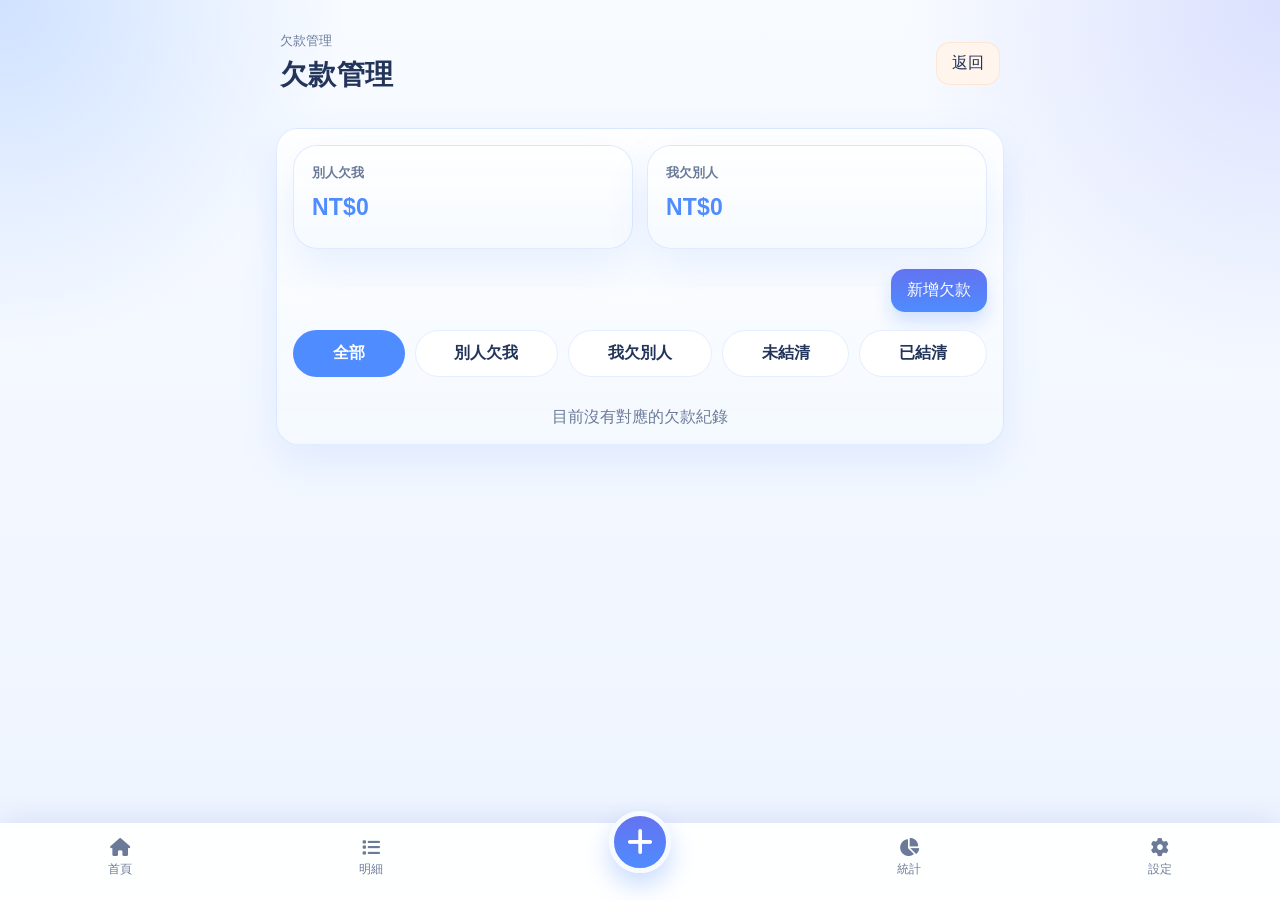
==== debts.html @ 0e9300b9 "Add files via upload" ====
<!DOCTYPE html>
<html lang="zh-TW">
<head>
  <script src="theme-init.js"></script>
  <link rel="manifest" href="manifest.json">
  <meta charset="UTF-8">
  <link rel="icon" href="favicon.png" type="image/png" sizes="64x64">
  <title>錢錢手帳 App</title>
  <link rel="stylesheet" href="style.css">
  <link rel="stylesheet" href="https://cdnjs.cloudflare.com/ajax/libs/font-awesome/6.5.0/css/all.min.css">
  <meta name="viewport" content="width=device-width, initial-scale=1.0">
</head>
<body>
  <div class="container">
    <header class="page-header">
      <div>
        <p class="sub-title">欠款管理</p>
        <h1>欠款管理</h1>
      </div>
      <button class="secondary-btn" onclick="window.location.href='setting.html'">返回</button>
    </header>

    <section class="section-block" id="debt-page-content"></section>
  </div>

  <nav class="bottom-nav">
    <a href="index.html" class="nav-item">
      <i class="fa-solid fa-house"></i><span>首頁</span>
    </a>
    <a href="detail.html" class="nav-item">
      <i class="fa-solid fa-list"></i><span>明細</span>
    </a>
    <button class="add-btn" onclick="goToNew()">
      <i class="fa-solid fa-plus"></i>
    </button>
    <a href="stat.html" class="nav-item">
      <i class="fa-solid fa-chart-pie"></i><span>統計</span>
    </a>
    <a href="setting.html" class="nav-item">
      <i class="fa-solid fa-gear"></i><span>設定</span>
    </a>
  </nav>

  <script src="script.js"></script>
</body>
</html>
---- style.css ----
﻿*, *::before, *::after {
  box-sizing: border-box;
}

:root {
  --bg: #fff7f1;
  --text: #7a3e1d;
  --text-muted: #a06a4f;
  --primary: #ee7a2f;
  --secondary: #f2a24c;
  --success: #5ba88a;
  --danger: #ef6a68;
  --card-border: rgba(238, 122, 47, 0.16);
  --panel: rgba(255, 255, 255, 0.9);
  --soft: rgba(238, 122, 47, 0.07);
  --shadow-soft: 0 16px 40px rgba(238, 122, 47, 0.14);
  --shadow-strong: 0 20px 48px rgba(186, 78, 24, 0.18);
  --app-bg-top: #fff9f4;
  --app-bg-bottom: #ffe5cc;
  --app-accent-left: rgba(245, 175, 104, 0.36);
  --app-accent-right: rgba(238, 122, 47, 0.22);
  --bottom-nav-bg: rgba(255, 255, 255, 0.92);
  --bottom-nav-shadow: 0 -6px 24px rgba(238, 122, 47, 0.16);
}

html,
body {
  margin: 0;
  padding: 0;
  width: 100%;
  min-height: 100%;
  max-width: 100vw;
  font-family: "Microsoft JhengHei", Arial, sans-serif;
  color: var(--text);
  background:
    radial-gradient(circle at top left, var(--app-accent-left), transparent 22%),
    radial-gradient(circle at top right, var(--app-accent-right), transparent 24%),
    linear-gradient(180deg, var(--app-bg-top) 0%, var(--app-bg-bottom) 100%);
  overflow-x: hidden;
  overflow-y: auto;
  -webkit-overflow-scrolling: touch;
  scrollbar-width: none;
  -ms-overflow-style: none;
}

html::-webkit-scrollbar,
body::-webkit-scrollbar {
  display: none;
}

body.theme-dark {
  background: #0f1423;
  color: #eef3ff;
}

body.theme-dark .plugin-calculator-card,
body.theme-dark .plugin-config-card {
  background: linear-gradient(180deg, rgba(20, 31, 58, 0.98) 0%, rgba(16, 24, 44, 0.98) 100%);
  border-color: rgba(130, 178, 255, 0.26);
}

body.theme-dark .calculator-btn,
body.theme-dark #calculator-display {
  background: rgba(27, 39, 69, 0.96);
  color: #eef3ff;
  border-color: rgba(130, 178, 255, 0.22);
}

body.theme-dark .operator-btn {
  background: rgba(79, 140, 255, 0.2);
}

body.theme-dark .equal-btn {
  background: linear-gradient(180deg, #75a9ff 0%, #4f8cff 100%);
}

.container {
  width: 100%;
  max-width: 760px;
  min-height: 100vh;
  margin: 0 auto;
  padding: 20px 16px 140px;
  box-sizing: border-box;
  position: relative;
}

.page-header {
  display: flex;
  align-items: center;
  justify-content: space-between;
  gap: 12px;
  flex-wrap: wrap;
  margin-bottom: 22px;
  padding: 12px 4px;
}

.page-header h1 {
  margin: 0;
  font-size: 28px;
  font-weight: 900;
  letter-spacing: 0.3px;
}

.page-header > div {
  display: grid;
  gap: 2px;
}

.sub-title {
  margin: 0 0 4px;
  color: var(--text-muted);
  font-size: 13px;
}

.summary-grid {
  display: grid;
  grid-template-columns: repeat(2, minmax(0, 1fr));
  gap: 12px;
  margin-bottom: 20px;
}

.card,
.section-block,
.settings-card,
.theme-card {
  background: linear-gradient(180deg, rgba(255,255,255,0.98) 0%, rgba(244,249,255,0.96) 100%);
  border: 1px solid var(--card-border);
  border-radius: 22px;
  box-shadow: var(--shadow-soft);
  backdrop-filter: blur(8px);
}

.card {
  padding: 16px;
  min-height: 104px;
  transition: transform 0.18s ease, box-shadow 0.18s ease;
}

.card:hover,
.section-block:hover,
.settings-card:hover,
.theme-card:hover {
  transform: translateY(-2px);
  box-shadow: var(--shadow-strong);
}

.card strong {
  color: var(--text-muted);
  font-size: 13px;
  display: block;
  margin-bottom: 8px;
}

.card div {
  font-size: 23px;
  font-weight: 900;
  letter-spacing: 0.2px;
}

.section-block {
  padding: 16px;
  margin-bottom: 18px;
}

.section-title {
  display: flex;
  align-items: center;
  justify-content: space-between;
  gap: 10px;
  margin-bottom: 14px;
  font-weight: 800;
}

.record-list {
  list-style: none;
  margin: 0;
  padding: 0;
}

.record-list li {
  background: rgba(255, 255, 255, 0.94);
  border: 1px solid rgba(79, 140, 255, 0.14);
  border-radius: 18px;
  padding: 14px;
  margin-bottom: 12px;
  box-shadow: 0 10px 22px rgba(72, 116, 201, 0.08);
}

.record-top,
.record-bottom {
  display: flex;
  justify-content: space-between;
  align-items: center;
  gap: 8px;
  flex-wrap: wrap;
}

.record-top strong {
  display: flex;
  align-items: center;
  gap: 6px;
}

.record-badge {
  padding: 4px 10px;
  border-radius: 999px;
  color: white;
  font-size: 12px;
}

.record-badge.income { background: var(--success); }
.record-badge.expense { background: var(--danger); }

.record-note {
  margin: 10px 0 0;
  color: var(--text-muted);
  font-size: 13px;
  word-break: break-word;
}

.record-icon {
  display: inline-flex;
  align-items: center;
  justify-content: center;
  min-width: 28px;
  font-size: 18px;
}

.filter-row,
.input-row {
  display: grid;
  gap: 12px;
}

.filter-row {
  grid-template-columns: repeat(2, minmax(0, 1fr));
  margin-bottom: 14px;
}

.input-row {
  grid-template-columns: 1fr 1fr;
}

.type-selector {
  display: flex;
  gap: 10px;
  margin-bottom: 14px;
}

.type-selector label {
  flex: 1;
  padding: 12px 14px;
  text-align: center;
  border: 1px solid rgba(79, 140, 255, 0.16);
  border-radius: 16px;
  background: rgba(255,255,255,0.95);
  font-weight: 700;
}

.type-selector input { display: none; }
.type-selector input:checked + span { color: var(--primary); }

input,
select,
button {
  font: inherit;
}

input,
select {
  width: 100%;
  border: 1px solid rgba(34, 52, 89, 0.12);
  border-radius: 14px;
  background: #fff;
  padding: 12px 14px;
  color: var(--text);
}

button {
  border: none;
  border-radius: 14px;
  padding: 11px 16px;
  cursor: pointer;
  transition: transform 0.18s ease, opacity 0.18s ease, box-shadow 0.18s ease;
}

button:hover,
.primary-btn:hover,
.secondary-btn:hover,
.settings-action-button:hover {
  transform: translateY(-1px);
}

.plugin-calculator-card,
.plugin-config-card,
.plugin-template-card {
  margin-top: 16px;
  background: linear-gradient(180deg, rgba(255,255,255,0.98) 0%, rgba(238, 246, 255, 0.96) 100%);
  border: 1px solid rgba(79, 140, 255, 0.18);
  border-radius: 20px;
  padding: 16px;
  box-shadow: 0 14px 30px rgba(79, 140, 255, 0.12);
}

.template-list {
  display: grid;
  grid-template-columns: repeat(2, minmax(0, 1fr));
  gap: 10px;
  margin-bottom: 12px;
}

.template-btn {
  background: rgba(255, 255, 255, 0.96);
  border: 1px solid rgba(79, 140, 255, 0.14);
  color: var(--text);
  font-weight: 700;
  border-radius: 16px;
  padding: 12px 10px;
  min-height: 48px;
  box-shadow: 0 6px 18px rgba(79, 140, 255, 0.08);
}

.template-btn:hover {
  background: rgba(79, 140, 255, 0.08);
}

.template-actions {
  text-align: right;
}

.calculator-header {
  display: flex;
  align-items: center;
  justify-content: space-between;
  margin-bottom: 12px;
}

.calculator-title {
  font-size: 15px;
  font-weight: 900;
  color: var(--primary);
}

.calculator-tip {
  color: var(--text-muted);
  font-size: 12px;
}

.calculator-top-row {
  display: grid;
  grid-template-columns: 1fr auto;
  gap: 10px;
  align-items: center;
  margin-bottom: 14px;
}

#calculator-display {
  background: #fff;
  font-weight: 900;
  text-align: right;
  font-size: 24px;
  padding: 14px 16px;
  border-radius: 16px;
  box-shadow: inset 0 0 0 1px rgba(79, 140, 255, 0.08);
}

.calculator-grid {
  display: grid;
  grid-template-columns: repeat(4, minmax(0, 1fr));
  gap: 10px;
}

.calculator-btn {
  background: rgba(255, 255, 255, 0.96);
  border: 1px solid rgba(79, 140, 255, 0.14);
  color: var(--text);
  font-weight: 800;
  border-radius: 16px;
  padding: 13px 8px;
  min-height: 52px;
  box-shadow: 0 8px 16px rgba(79, 140, 255, 0.08);
}

.operator-btn {
  background: rgba(79, 140, 255, 0.12);
  color: var(--primary);
}

.equal-btn {
  background: linear-gradient(180deg, var(--secondary) 0%, var(--primary) 100%);
  color: white;
}

.wide-btn {
  grid-column: span 2;
}

.empty-msg {
  margin: 0;
  color: var(--text-muted);
}

.primary-btn {
  background: linear-gradient(180deg, var(--secondary) 0%, var(--primary) 100%);
  color: white;
  box-shadow: 0 10px 18px rgba(79, 140, 255, 0.24);
}

.secondary-btn {
  background: #fff5ec;
  color: var(--text);
  box-shadow: inset 0 0 0 1px rgba(238, 122, 47, 0.12);
}

.danger-btn {
  background: rgba(255, 95, 106, 0.08);
  color: var(--danger);
  border: 1px solid rgba(255, 95, 106, 0.25);
}

.hidden {
  display: none !important;
}

.debt-summary-grid {
  display: grid;
  grid-template-columns: repeat(2, minmax(0, 1fr));
  gap: 14px;
  margin-bottom: 20px;
}

.debt-summary-grid .card {
  padding: 18px;
  border-radius: 24px;
  background: linear-gradient(180deg, rgba(255,255,255,0.98) 0%, rgba(245,250,255,0.96) 100%);
  border: 1px solid rgba(79, 140, 255, 0.16);
}

.debt-summary-value {
  margin-top: 12px;
  font-size: 26px;
  letter-spacing: 0.2px;
  color: var(--primary);
}

.debt-actions {
  display: flex;
  justify-content: flex-end;
  margin-bottom: 18px;
}

.debt-modal {
  position: fixed;
  inset: 0;
  z-index: 999;
  display: grid;
  place-items: center;
  padding: 18px;
  background: rgba(15, 21, 35, 0.52);
}

.debt-modal-panel {
  width: min(100%, 520px);
  background: rgba(255, 255, 255, 0.98);
  border-radius: 28px;
  box-shadow: 0 28px 70px rgba(24, 42, 84, 0.24);
  overflow: hidden;
}

.debt-modal-header {
  display: flex;
  align-items: center;
  justify-content: space-between;
  gap: 10px;
  padding: 22px 24px 0;
}

.debt-modal-header h2 {
  margin: 0;
  font-size: 22px;
  letter-spacing: 0.1px;
}

.icon-close {
  background: rgba(17, 24, 39, 0.08);
  border: none;
  width: 40px;
  height: 40px;
  border-radius: 50%;
  font-size: 24px;
  line-height: 0;
  cursor: pointer;
  color: var(--text);
}

.debt-form {
  background: transparent;
  border: none;
  box-shadow: none;
  border-radius: 0;
  padding: 0 24px 24px;
  margin-bottom: 0;
}

.debt-form .template-form-row {
  display: grid;
  grid-template-columns: repeat(2, minmax(0, 1fr));
  gap: 14px;
  margin-bottom: 16px;
}

.debt-form input[type="text"],
.debt-form input[type="number"],
.debt-form input[type="date"] {
  background: #fff;
  border-color: rgba(79, 140, 255, 0.16);
}

.template-type-group {
  display: flex;
  gap: 10px;
  flex-wrap: wrap;
  margin-bottom: 8px;
}

.template-type-group label {
  display: inline-flex;
  align-items: center;
  gap: 8px;
  padding: 12px 16px;
  border-radius: 18px;
  background: rgba(79, 140, 255, 0.08);
  border: 1px solid rgba(79, 140, 255, 0.14);
  cursor: pointer;
  user-select: none;
}

.template-type-group input {
  accent-color: var(--primary);
}

.debt-filter-row {
  display: flex;
  gap: 10px;
  flex-wrap: wrap;
  margin-bottom: 16px;
}

.debt-tab-button {
  flex: 1 1 auto;
  min-width: 110px;
  text-align: center;
  background: rgba(255, 255, 255, 0.96);
  border: 1px solid rgba(79, 140, 255, 0.14);
  border-radius: 999px;
  padding: 12px 14px;
  color: var(--text);
  font-weight: 700;
  transition: transform 0.18s ease, background 0.2s ease, border-color 0.2s ease;
}

.debt-tab-button:hover {
  transform: translateY(-1px);
}

.debt-tab-button.active {
  background: var(--primary);
  color: white;
  border-color: rgba(79, 140, 255, 0.25);
}

.debt-list {
  display: grid;
  gap: 16px;
  list-style: none;
  margin: 0;
  padding: 0;
}

.debt-item {
  background: linear-gradient(180deg, rgba(255,255,255,0.98) 0%, rgba(249, 249, 255, 0.98) 100%);
  border: 1px solid rgba(79, 140, 255, 0.14);
  border-radius: 24px;
  padding: 18px;
  box-shadow: 0 18px 36px rgba(79, 140, 255, 0.08);
}

.debt-item.debt-cleared {
  opacity: 0.72;
}

.debt-item-row {
  display: grid;
  grid-template-columns: auto 1fr auto;
  gap: 10px;
  align-items: center;
}

.debt-item-row strong {
  font-size: 17px;
}

.debt-item-meta {
  display: grid;
  grid-template-columns: repeat(2, minmax(0, 1fr));
  gap: 8px;
  margin-top: 14px;
  color: var(--text-muted);
  font-size: 13px;
}

.debt-item-actions {
  display: flex;
  gap: 12px;
  flex-wrap: wrap;
  margin-top: 16px;
}

.debt-item-actions button {
  flex: 1 1 45%;
}

.debt-modal.hidden {
  display: none;
}

.debt-form .template-actions {
  display: flex;
  gap: 12px;
  justify-content: flex-end;
}

.debt-form .template-actions button {
  min-width: 120px;
}

@media (max-width: 720px) {
  .debt-summary-grid,
  .debt-form .template-form-row,
  .debt-item-row,
  .debt-item-meta {
    grid-template-columns: 1fr;
  }

  .debt-item-row {
    align-items: flex-start;
  }

  .debt-filter-row {
    justify-content: space-between;
  }
}

button:active,
.primary-btn:active,
.secondary-btn:active {
  transform: translateY(0);
}



.nav-item {
  display: flex;
  flex-direction: column;
  align-items: center;
  justify-content: center;
  gap: 4px;
  color: #6c7a99;
  text-decoration: none;
  font-size: 12px;
  padding: 6px 0;
}

.nav-item.active {
  color: var(--primary);
  font-weight: 700;
}

body.theme-dark .nav-item,
html.theme-dark .nav-item {
  color: #b6c2df;
}

body.theme-dark .nav-item.active,
html.theme-dark .nav-item.active {
  color: #7db3ff;
}

.nav-item i {
  font-size: 18px;
}

.add-btn {
  width: 62px;
  height: 62px;
  border-radius: 50%;
  background: linear-gradient(180deg, var(--secondary) 0%, var(--primary) 100%);
  color: #fff;
  font-size: 30px;
  display: flex;
  align-items: center;
  justify-content: center;
  box-shadow: 0 12px 24px rgba(79, 140, 255, 0.3);
  border: 5px solid #f7faff;
  margin-top: -34px;
}

.settings-panel {
  display: grid;
  gap: 16px;
}

.settings-card {
  padding: 18px;
}

.settings-card-title {
  font-size: 16px;
  font-weight: 800;
  margin-bottom: 14px;
  color: var(--primary);
}

.settings-list {
  list-style: none;
  padding: 0;
  margin: 0;
  display: grid;
  gap: 10px;
}

.settings-item {
  display: flex;
  align-items: center;
  gap: 12px;
}

.settings-item-text {
  display: flex;
  flex-direction: column;
  gap: 3px;
  flex: 1;
}

.settings-item-label {
  font-weight: 700;
}

.settings-item-desc {
  color: var(--text-muted);
  font-size: 13px;
}

.settings-action-button {
  display: flex;
  align-items: center;
  gap: 12px;
  width: 100%;
  background: rgba(79, 140, 255, 0.06);
  border: 1px solid rgba(79, 140, 255, 0.14);
  border-radius: 18px;
  padding: 14px;
  box-shadow: 0 10px 18px rgba(79, 140, 255, 0.08);
}

.settings-icon {
  width: 40px;
  height: 40px;
  display: inline-flex;
  align-items: center;
  justify-content: center;
  border-radius: 12px;
  background: rgba(79, 140, 255, 0.14);
  font-size: 18px;
  flex-shrink: 0;
}

.switch {
  display: inline-flex;
  align-items: center;
}

.switch input { display: none; }
.switch .slider {
  width: 52px;
  height: 30px;
  background: rgba(34, 52, 89, 0.16);
  border-radius: 999px;
  position: relative;
  transition: background 0.2s ease, box-shadow 0.2s ease;
}
.switch .slider::after {
  content: '';
  width: 22px;
  height: 22px;
  background: white;
  border-radius: 50%;
  position: absolute;
  top: 4px;
  left: 4px;
  transition: transform 0.2s ease;
  box-shadow: 0 2px 6px rgba(0, 0, 0, 0.18);
}
.switch input:checked + .slider {
  background: linear-gradient(135deg, #6ccf8e, #4f8cff);
  box-shadow: 0 0 0 3px rgba(79, 140, 255, 0.18);
}
.switch input:checked + .slider::after { transform: translateX(22px); }

.category-grid {
  display: grid;
  grid-template-columns: repeat(2, minmax(0, 1fr));
  gap: 16px;
  margin-top: 16px;
}

.category-chip-row {
  display: flex;
  align-items: center;
  gap: 8px;
  flex-wrap: wrap;
}

.category-list {
  list-style: none;
  margin: 12px 0 0;
  padding: 0;
}

.category-list li {
  margin-bottom: 10px;
}

.category-icon-input {
  width: 70px !important;
  text-align: center;
}

.empty-msg {
  margin: 14px 0 0;
  color: var(--text-muted);
  text-align: center;
}

.footer-copy {
  margin: 40px 0 0;
  text-align: center;
  font-size: 20px;
  color: var(--text-muted);
}

.muted {
  color: var(--text-muted);
}

.card-grid {
  display: grid;
  grid-template-columns: repeat(2, minmax(0, 1fr));
  gap: 20px;
}

.theme-card {
  padding: 18px;
  display: grid;
  gap: 14px;
  border: 1px solid rgba(79, 140, 255, 0.14);
  border-radius: 22px;
  background: linear-gradient(180deg, rgba(255, 255, 255, 0.96) 0%, rgba(245, 249, 255, 0.96) 100%);
  box-shadow: 0 12px 24px rgba(79, 140, 255, 0.12);
  transition: transform 0.18s ease, box-shadow 0.18s ease, border-color 0.18s ease;
}

.theme-card:hover {
  transform: translateY(-2px);
  box-shadow: 0 18px 34px rgba(79, 140, 255, 0.16);
}

.theme-card.is-active {
  border-color: rgba(41, 157, 92, 0.5);
  box-shadow: 0 0 0 3px rgba(74, 185, 126, 0.16), 0 16px 30px rgba(79, 140, 255, 0.16);
}

.theme-card-body {
  display: grid;
  gap: 6px;
}

.theme-card h3 {
  margin: 0;
  font-size: 18px;
}

.theme-card p {
  margin: 0;
}

.theme-swatch {
  width: 100%;
  height: 132px;
  border-radius: 16px;
  box-shadow: inset 0 0 0 1px rgba(255, 255, 255, 0.5);
}

.current-theme-card {
  margin-top: 18px;
  display: grid;
  gap: 10px;
}

.current-theme-head {
  display: flex;
  align-items: center;
  justify-content: space-between;
  gap: 8px;
}

.current-theme-badge {
  display: inline-flex;
  align-items: center;
  padding: 4px 10px;
  border-radius: 999px;
  background: rgba(79, 140, 255, 0.1);
  color: var(--primary);
  font-size: 12px;
  font-weight: 800;
}

.apply-theme {
  width: 100%;
  justify-content: center;
  border-radius: 12px;
  font-weight: 800;
}

.default-swatch {
  background: linear-gradient(135deg, #f7fbff, #dcecff);
}

.ocean-swatch {
  background: linear-gradient(135deg, #1b5fa4, #8fd0ff);
}

.forest-swatch {
  background: linear-gradient(135deg, #0f5d48, #63d59c);
}

.sunset-swatch {
  background: linear-gradient(135deg, #f4a766, #ee7d45);
}

.card-actions,
.actions-row {
  display: flex;
  gap: 10px;
  align-items: center;
}

.actions-row {
  margin-top: 18px;
}

.bar-chart {
  display: grid;
  gap: 10px;
}

.bar-item {
  display: grid;
  grid-template-columns: 1fr 1.6fr auto;
  align-items: center;
  gap: 8px;
}

.bar-track {
  height: 10px;
  border-radius: 999px;
  background: rgba(79, 140, 255, 0.1);
  overflow: hidden;
}

.bar-fill {
  height: 100%;
  border-radius: inherit;
}

.bar-fill.income { background: linear-gradient(90deg, #45c490, #74d6aa); }
.bar-fill.expense { background: linear-gradient(90deg, #ff5f6a, #ff8b90); }

.bar-label,
.bar-value {
  font-size: 13px;
}

.toast-container {
  position: fixed;
  top: 16px;
  left: 50%;
  transform: translateX(-50%);
  z-index: 9999;
  display: flex;
  flex-direction: column;
  gap: 8px;
}

.toast {
  min-width: 180px;
  max-width: 90vw;
  padding: 10px 14px;
  border-radius: 12px;
  color: #fff;
  background: #1f2937;
  box-shadow: 0 8px 20px rgba(0,0,0,0.16);
  text-align: center;
  transition: all 200ms ease;
}

.toast.success { background: #2f9d6f; }
.toast.warning { background: #f59e0b; }
.toast.danger { background: #d9534f; }



body.theme-dark .card,
body.theme-dark .section-block,
body.theme-dark .settings-card,
body.theme-dark .theme-card,
body.theme-dark .record-list li {
  background: rgba(24, 32, 72, 0.94);
  border-color: rgba(255,255,255,0.08);
  box-shadow: 0 10px 28px rgba(0, 0, 0, 0.24);
}

body.theme-dark input,
body.theme-dark select,
body.theme-dark button,
body.theme-dark .secondary-btn {
  background: #16203e;
  color: #eef3ff;
  border-color: rgba(255,255,255,0.08);
}

body.theme-dark .settings-action-button,
body.theme-dark .primary-btn,
body.theme-dark .type-selector label,
body.theme-dark .record-list li {
  border-color: rgba(255,255,255,0.08);
}

body.theme-dark .settings-item-desc,
body.theme-dark .empty-msg,
body.theme-dark .sub-title,
body.theme-dark .muted {
  color: #b6c2df;
}

body.theme-dark .theme-card h3,
body.theme-dark .page-header h1,
body.theme-dark .card strong,
body.theme-dark .section-title,
body.theme-dark .settings-card-title {
  color: #f4f7ff;
}

@media (max-width: 680px) {
  .container {
    padding: 16px 12px 110px;
  }

  .summary-grid,
  .category-grid,
  .filter-row,
  .input-row,
  .bar-item,
  .card-grid {
    grid-template-columns: 1fr;
  }

  .page-header {
    align-items: flex-start;
  }


  .record-top,
  .record-bottom,
  .section-title {
    align-items: flex-start;
  }
}

.bottom-nav {
  position: fixed;
  bottom: 0;
  left: 0;
  width: 100%;
  background: var(--bottom-nav-bg, rgba(255, 255, 255, 0.92));
  box-shadow: var(--bottom-nav-shadow, 0 -6px 24px rgba(76, 110, 181, 0.12));
  display: flex;
  justify-content: space-around;
  align-items: center;
  padding: 10px 0 16px;
  z-index: 2147483647;
  gap: 10px;
  transition: background 0.2s ease, box-shadow 0.2s ease;
  backdrop-filter: blur(10px);
}

body.theme-dark .bottom-nav,
html.theme-dark .bottom-nav {
  background: #111828 !important;
  box-shadow: 0 -2px 20px rgba(0, 0, 0, 0.45) !important;
  border-top: 1px solid rgba(255, 255, 255, 0.08);
}
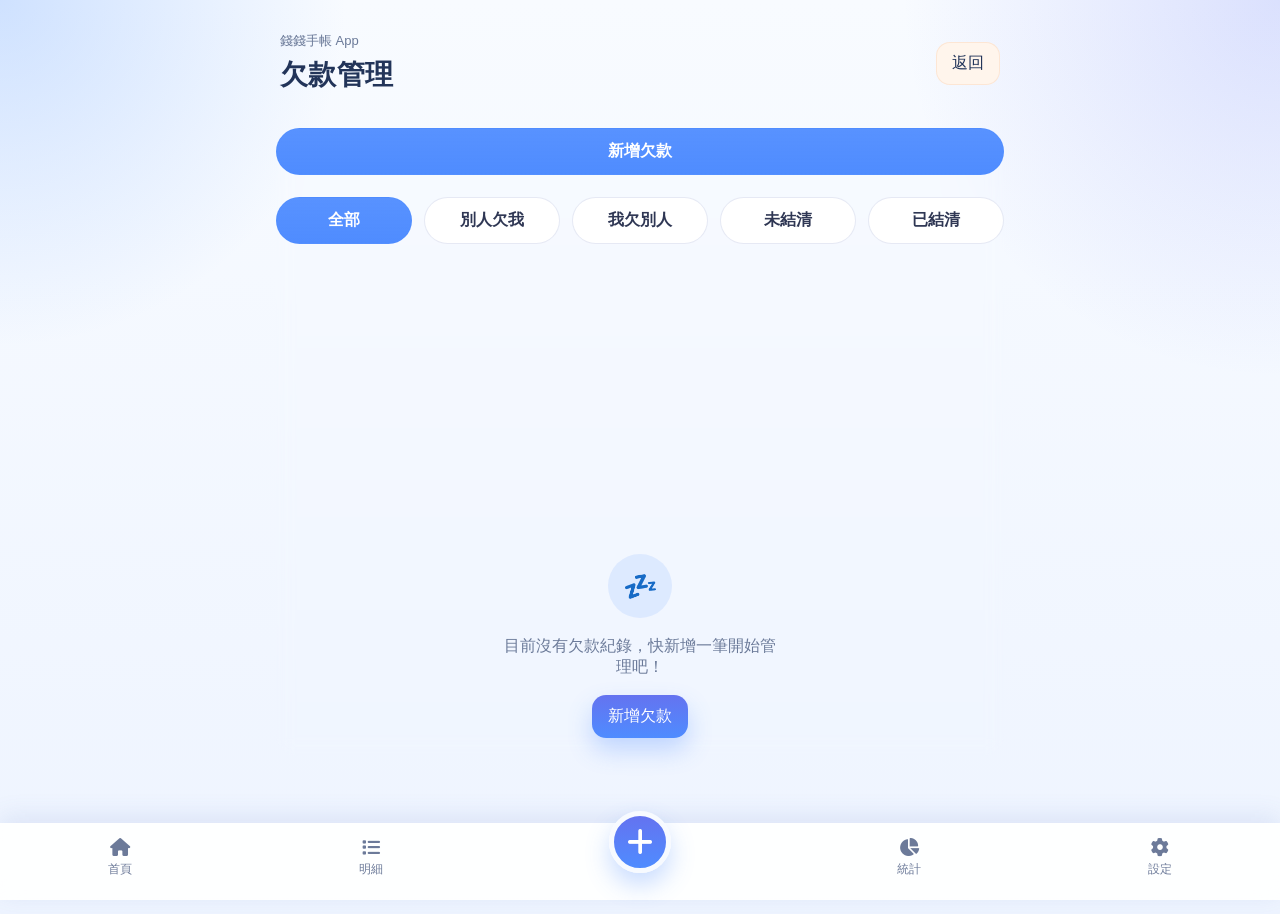
==== commit 0586a85a: "Add files via upload" ====
--- a/debts.html
+++ b/debts.html
@@ -14,7 +14,7 @@
   <div class="container">
     <header class="page-header">
       <div>
-        <p class="sub-title">欠款管理</p>
+        <p class="sub-title">錢錢手帳 App</p>
         <h1>欠款管理</h1>
       </div>
       <button class="secondary-btn" onclick="window.location.href='setting.html'">返回</button>
--- a/style.css
+++ b/style.css
@@ -403,7 +403,18 @@
 .primary-btn {
   background: linear-gradient(180deg, var(--secondary) 0%, var(--primary) 100%);
   color: white;
-  box-shadow: 0 10px 18px rgba(79, 140, 255, 0.24);
+  box-shadow: 0 12px 24px rgba(79, 140, 255, 0.3);
+  border: none;
+}
+
+.new-entry-actions {
+  display: flex;
+  justify-content: center;
+  margin-top: 16px;
+}
+
+.new-entry-actions .primary-btn {
+  min-width: 110px;
 }
 
 .secondary-btn {
@@ -425,137 +436,207 @@
 .debt-summary-grid {
   display: grid;
   grid-template-columns: repeat(2, minmax(0, 1fr));
-  gap: 14px;
-  margin-bottom: 20px;
+  gap: 16px;
+  margin-bottom: 24px;
 }
 
 .debt-summary-grid .card {
-  padding: 18px;
-  border-radius: 24px;
-  background: linear-gradient(180deg, rgba(255,255,255,0.98) 0%, rgba(245,250,255,0.96) 100%);
-  border: 1px solid rgba(79, 140, 255, 0.16);
+  padding: 22px 20px;
+  border-radius: 30px;
+  background: linear-gradient(180deg, rgba(255, 255, 255, 0.98) 0%, rgba(244, 249, 255, 0.96) 100%);
+  border: 1px solid rgba(79, 140, 255, 0.12);
+  box-shadow: var(--shadow-soft);
+}
+
+.debt-summary-grid .card::before {
+  display: none;
+}
+
+.debt-summary-grid strong {
+  display: block;
+  margin-bottom: 12px;
+  font-size: 14px;
+  letter-spacing: 0.08em;
+  text-transform: uppercase;
+  color: #5f5f78;
 }
 
 .debt-summary-value {
-  margin-top: 12px;
-  font-size: 26px;
-  letter-spacing: 0.2px;
+  position: relative;
+  margin: 0;
+  font-size: clamp(1.8rem, 2.6vw, 2.6rem);
+  font-weight: 900;
   color: var(--primary);
 }
 
+#debt-page-content {
+  background: transparent;
+  border: none;
+  box-shadow: none;
+  padding: 0;
+}
+
 .debt-actions {
   display: flex;
   justify-content: flex-end;
-  margin-bottom: 18px;
+  margin-bottom: 22px;
 }
 
 .debt-modal {
   position: fixed;
   inset: 0;
-  z-index: 999;
-  display: grid;
-  place-items: center;
-  padding: 18px;
-  background: rgba(15, 21, 35, 0.52);
+  width: 100%;
+  height: 100%;
+  box-sizing: border-box;
+  z-index: 2147483648;
+  display: flex;
+  align-items: center;
+  justify-content: center;
+  padding: 20px;
+  background: transparent;
 }
 
 .debt-modal-panel {
-  width: min(100%, 520px);
+  width: min(100%, 540px);
   background: rgba(255, 255, 255, 0.98);
-  border-radius: 28px;
-  box-shadow: 0 28px 70px rgba(24, 42, 84, 0.24);
+  border-radius: 32px;
+  box-shadow: 0 28px 52px rgba(20, 36, 79, 0.12);
   overflow: hidden;
+  border: 1px solid rgba(255, 255, 255, 0.85);
 }
 
 .debt-modal-header {
   display: flex;
-  align-items: center;
+  align-items: flex-start;
   justify-content: space-between;
-  gap: 10px;
-  padding: 22px 24px 0;
+  gap: 12px;
+  padding: 24px 24px 8px;
 }
 
 .debt-modal-header h2 {
   margin: 0;
-  font-size: 22px;
-  letter-spacing: 0.1px;
+  font-size: 24px;
+  letter-spacing: 0.02em;
+  line-height: 1.1;
 }
 
 .icon-close {
   background: rgba(17, 24, 39, 0.08);
   border: none;
-  width: 40px;
-  height: 40px;
+  width: 42px;
+  height: 42px;
   border-radius: 50%;
   font-size: 24px;
   line-height: 0;
   cursor: pointer;
   color: var(--text);
+  transition: transform 0.2s ease, background 0.2s ease;
+}
+
+.icon-close:hover {
+  transform: scale(1.05);
+  background: rgba(17, 24, 39, 0.14);
 }
 
 .debt-form {
-  background: transparent;
-  border: none;
-  box-shadow: none;
-  border-radius: 0;
+  display: grid;
+  gap: 16px;
   padding: 0 24px 24px;
-  margin-bottom: 0;
 }
 
 .debt-form .template-form-row {
   display: grid;
   grid-template-columns: repeat(2, minmax(0, 1fr));
   gap: 14px;
-  margin-bottom: 16px;
+}
+
+.debt-form .template-form-row .template-type-group {
+  grid-column: 1 / -1;
 }
 
 .debt-form input[type="text"],
 .debt-form input[type="number"],
 .debt-form input[type="date"] {
-  background: #fff;
-  border-color: rgba(79, 140, 255, 0.16);
+  width: 100%;
+  padding: 14px 16px;
+  border-radius: 18px;
+  border: 1px solid rgba(119, 134, 191, 0.16);
+  background: #fafafb;
+  color: var(--text);
+  font-size: 15px;
+  outline: none;
+  transition: border-color 0.2s ease, box-shadow 0.2s ease;
+}
+
+.debt-form input[type="text"]:focus,
+.debt-form input[type="number"]:focus,
+.debt-form input[type="date"]:focus {
+  border-color: rgba(79, 140, 255, 0.45);
+  box-shadow: 0 0 0 4px rgba(79, 140, 255, 0.08);
 }
 
 .template-type-group {
   display: flex;
   gap: 10px;
-  flex-wrap: wrap;
-  margin-bottom: 8px;
+  margin-bottom: 14px;
+  justify-content: center;
 }
 
 .template-type-group label {
-  display: inline-flex;
-  align-items: center;
-  gap: 8px;
-  padding: 12px 16px;
-  border-radius: 18px;
-  background: rgba(79, 140, 255, 0.08);
-  border: 1px solid rgba(79, 140, 255, 0.14);
+  flex: 1;
+  display: flex;
+  align-items: center;
+  justify-content: center;
+  text-align: center;
+  gap: 10px;
+  min-height: 56px;
+  padding: 12px 14px;
+  border-radius: 16px;
+  background: rgba(255,255,255,0.95);
+  border: 1px solid rgba(79, 140, 255, 0.16);
   cursor: pointer;
-  user-select: none;
-}
-
-.template-type-group input {
-  accent-color: var(--primary);
-}
-
-.debt-filter-row {
-  display: flex;
-  gap: 10px;
-  flex-wrap: wrap;
-  margin-bottom: 16px;
-}
-
-.debt-tab-button {
-  flex: 1 1 auto;
-  min-width: 110px;
-  text-align: center;
-  background: rgba(255, 255, 255, 0.96);
-  border: 1px solid rgba(79, 140, 255, 0.14);
-  border-radius: 999px;
-  padding: 12px 14px;
   color: var(--text);
   font-weight: 700;
+  transition: border-color 0.2s ease, background 0.2s ease, transform 0.18s ease;
+}
+
+.template-type-group input {
+  display: none;
+}
+
+.template-type-group input:checked + span {
+  color: var(--primary);
+}
+
+.template-type-group label:hover {
+  transform: translateY(-1px);
+  background: rgba(255,255,255,1);
+}
+
+.template-type-group input {
+  display: none;
+}
+
+.template-type-group input:checked + span {
+  color: var(--primary);
+}
+
+.debt-filter-row {
+  display: grid;
+  grid-template-columns: repeat(auto-fit, minmax(120px, 1fr));
+  gap: 12px;
+  margin-bottom: 18px;
+}
+
+.debt-tab-button {
+  width: 100%;
+  text-align: center;
+  background: rgba(255, 255, 255, 0.92);
+  border: 1px solid rgba(119, 134, 191, 0.18);
+  border-radius: 999px;
+  padding: 12px 16px;
+  color: #2f3754;
+  font-weight: 700;
   transition: transform 0.18s ease, background 0.2s ease, border-color 0.2s ease;
 }
 
@@ -564,9 +645,9 @@
 }
 
 .debt-tab-button.active {
-  background: var(--primary);
-  color: white;
-  border-color: rgba(79, 140, 255, 0.25);
+  background: linear-gradient(180deg, rgba(79, 140, 255, 0.95) 0%, #4f8cff 100%);
+  color: #fff;
+  border-color: rgba(79, 140, 255, 0.35);
 }
 
 .debt-list {
@@ -578,46 +659,98 @@
 }
 
 .debt-item {
-  background: linear-gradient(180deg, rgba(255,255,255,0.98) 0%, rgba(249, 249, 255, 0.98) 100%);
-  border: 1px solid rgba(79, 140, 255, 0.14);
-  border-radius: 24px;
-  padding: 18px;
-  box-shadow: 0 18px 36px rgba(79, 140, 255, 0.08);
+  padding: 20px;
+  border-radius: 30px;
+  background: rgba(255, 255, 255, 0.96);
+  border: 1px solid rgba(79, 140, 255, 0.12);
+  box-shadow: 0 24px 48px rgba(79, 140, 255, 0.12);
 }
 
 .debt-item.debt-cleared {
   opacity: 0.72;
 }
 
-.debt-item-row {
-  display: grid;
-  grid-template-columns: auto 1fr auto;
-  gap: 10px;
-  align-items: center;
-}
-
-.debt-item-row strong {
-  font-size: 17px;
-}
-
-.debt-item-meta {
-  display: grid;
-  grid-template-columns: repeat(2, minmax(0, 1fr));
-  gap: 8px;
-  margin-top: 14px;
+.debt-item-header {
+  display: flex;
+  justify-content: space-between;
+  gap: 16px;
+  align-items: center;
+}
+
+.debt-item-head-left {
+  display: flex;
+  gap: 12px;
+  align-items: center;
+}
+
+.debt-item-avatar {
+  width: 48px;
+  height: 48px;
+  display: inline-flex;
+  align-items: center;
+  justify-content: center;
+  border-radius: 50%;
+  background: rgba(79, 140, 255, 0.14);
+  color: var(--primary);
+  font-size: 18px;
+  font-weight: 800;
+}
+
+.debt-item-head-right {
+  display: grid;
+  gap: 6px;
+  text-align: right;
+}
+
+.debt-item-amount {
+  font-size: 18px;
+  font-weight: 900;
+}
+
+.debt-item-amount.income {
+  color: var(--success);
+}
+
+.debt-item-amount.expense {
+  color: var(--danger);
+}
+
+.debt-item-date {
   color: var(--text-muted);
   font-size: 13px;
 }
 
+.debt-item-subtitle {
+  display: block;
+  color: var(--text-muted);
+  font-size: 13px;
+  margin-top: 4px;
+}
+
+.debt-item-note {
+  margin: 18px 0 0;
+  color: var(--text-muted);
+  font-size: 14px;
+  line-height: 1.6;
+}
+
 .debt-item-actions {
-  display: flex;
+  display: grid;
+  grid-template-columns: minmax(0, 1fr) auto;
   gap: 12px;
-  flex-wrap: wrap;
-  margin-top: 16px;
+  margin-top: 18px;
+}
+
+.debt-item-actions .primary-btn {
+  min-width: 0;
+}
+
+.debt-item-actions .secondary-btn {
+  min-width: 96px;
 }
 
 .debt-item-actions button {
-  flex: 1 1 45%;
+  padding: 14px 16px;
 }
 
 .debt-modal.hidden {
@@ -626,12 +759,30 @@
 
 .debt-form .template-actions {
   display: flex;
+  justify-content: flex-end;
   gap: 12px;
-  justify-content: flex-end;
 }
 
 .debt-form .template-actions button {
-  min-width: 120px;
+  min-width: 130px;
+  padding: 14px 22px;
+}
+
+@media (max-width: 720px) {
+  .debt-summary-grid,
+  .debt-form .template-form-row,
+  .debt-item-row,
+  .debt-item-meta {
+    grid-template-columns: 1fr;
+  }
+
+  .debt-item-row {
+    align-items: flex-start;
+  }
+
+  .debt-filter-row {
+    justify-content: space-between;
+  }
 }
 
 @media (max-width: 720px) {
@@ -842,6 +993,48 @@
   text-align: center;
 }
 
+.debt-list {
+  display: grid;
+  gap: 16px;
+  list-style: none;
+  margin: 0;
+  padding: 0;
+  min-height: 260px;
+}
+
+.debt-empty-content {
+  display: grid;
+  align-items: start;
+  justify-items: center;
+  gap: 12px;
+  min-height: 220px;
+  width: 100%;
+  padding: 18px 12px 12px;
+}
+
+.debt-empty-icon {
+  width: 64px;
+  height: 64px;
+  display: grid;
+  place-items: center;
+  background: rgba(79, 140, 255, 0.12);
+  color: var(--primary);
+  border-radius: 50%;
+  font-size: 28px;
+}
+
+#debt-empty .empty-msg {
+  margin: 0;
+  max-width: 280px;
+}
+
+.ver {
+  margin: 20px 0 0;
+  text-align: center;
+  font-size: 15px;
+  color: var(--text-muted);
+}
+
 .footer-copy {
   margin: 40px 0 0;
   text-align: center;
@@ -872,12 +1065,12 @@
 
 .theme-card:hover {
   transform: translateY(-2px);
-  box-shadow: 0 18px 34px rgba(79, 140, 255, 0.16);
+  box-shadow: 0 18px 34px rgba(0, 0, 0, 0.12);
 }
 
 .theme-card.is-active {
-  border-color: rgba(41, 157, 92, 0.5);
-  box-shadow: 0 0 0 3px rgba(74, 185, 126, 0.16), 0 16px 30px rgba(79, 140, 255, 0.16);
+  border-color: rgba(0, 0, 0, 0.08);
+  box-shadow: 0 0 0 3px rgba(0, 0, 0, 0.08), 0 16px 30px rgba(0, 0, 0, 0.12);
 }
 
 .theme-card-body {
